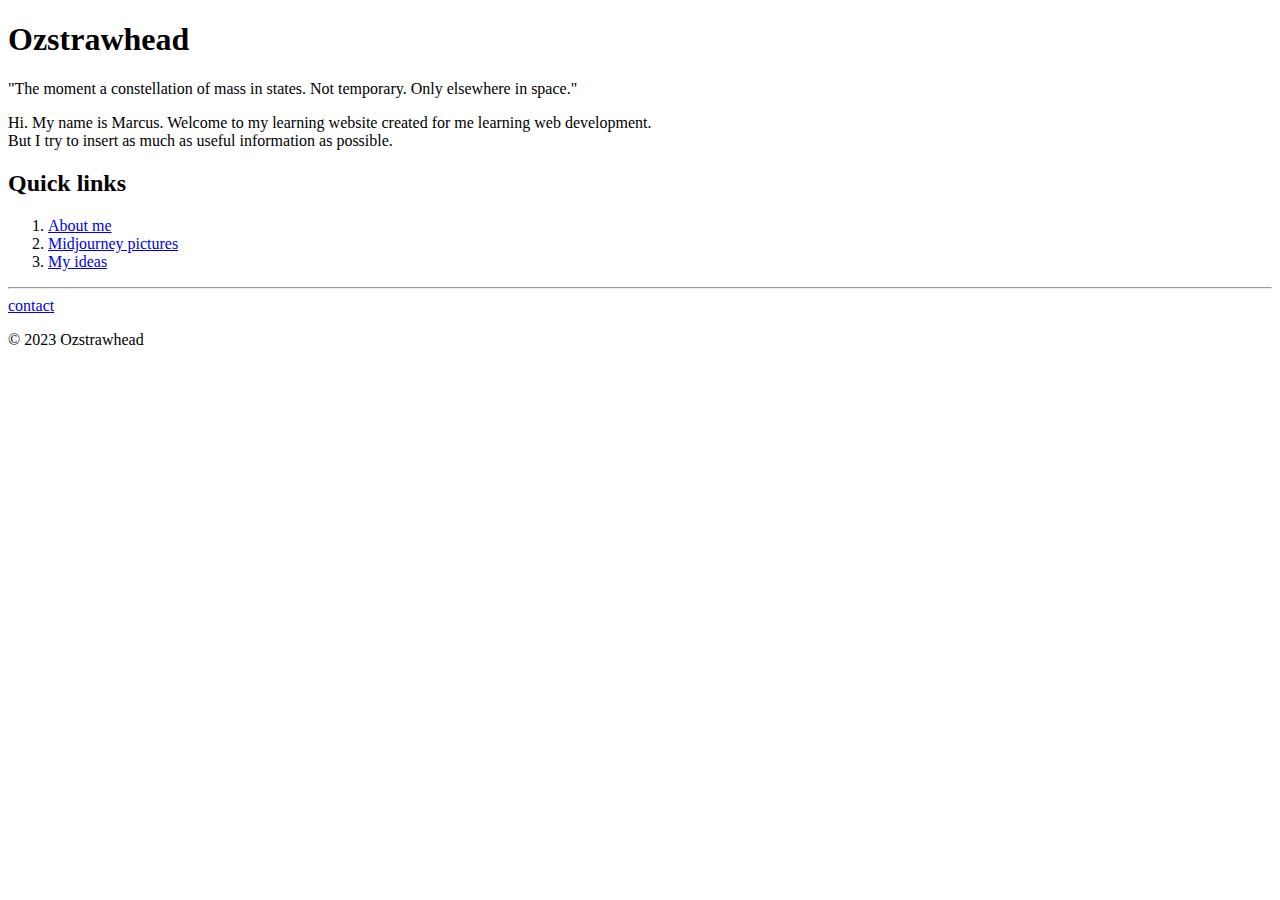
==== index.html @ d6b43a73 "Add files via upload" ====
<!DOCTYPE html>
<html lang="en">
    <head>
        <meta charset="UTF-8">
        <title>Ozstrawhead</title>
    </head>
    <body>
        <h1>Ozstrawhead</h1>
        <p>
            "The moment a constellation of mass in states. Not temporary. Only elsewhere in space."
        </p>
        <p>
            Hi. My name is Marcus. Welcome to my learning website created for me learning web development.<br/> 
            But I try to insert as much as useful information as possible.<br /> 
        <h2>Quick links</h2>
            <ol>
                <li><a href="./public/about.html">About me</a></li>
                <li><a href="./public/pictures.html">Midjourney pictures</a></li>                
                <li><a href="./public/myideas.html">My ideas</a></li>
            </ol>
        </p>     
        <hr />
        <a href="/public/contact.html">contact</a>
        <footer>
            <p>© 2023 Ozstrawhead</p>
        </footer>
    </body>
</html>
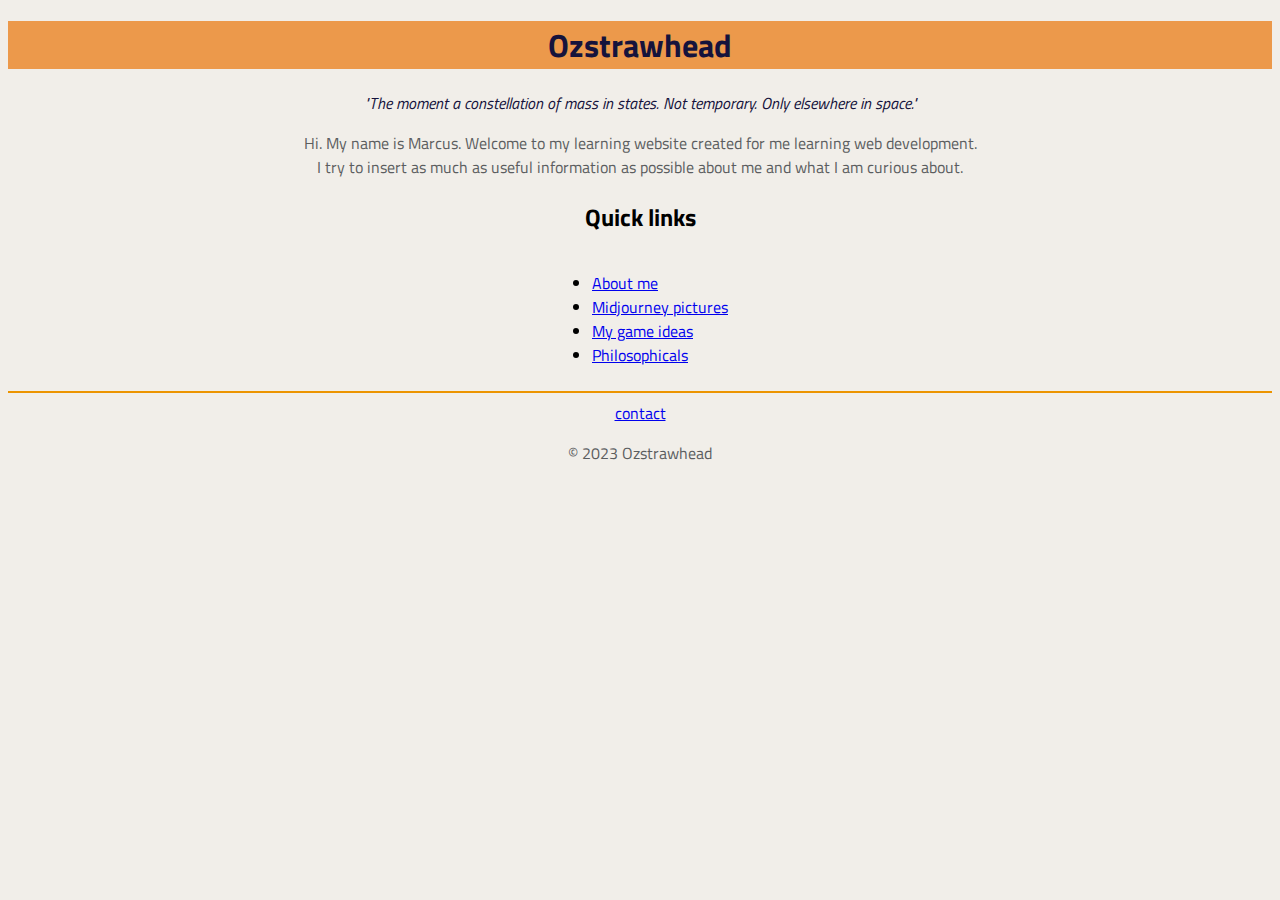
==== commit caa6f4f6: "Add files via upload" ====
--- a/index.html
+++ b/index.html
@@ -3,24 +3,33 @@
     <head>
         <meta charset="UTF-8">
         <title>Ozstrawhead</title>
+        <link rel="stylesheet" href="styles.css">
+        <link rel="preconnect" href="https://fonts.googleapis.com">
+        <link rel="preconnect" href="https://fonts.gstatic.com" crossorigin>
+        <link href="https://fonts.googleapis.com/css2?family=Titillium+Web&display=swap" rel="stylesheet">
     </head>
     <body>
-        <h1>Ozstrawhead</h1>
-        <p>
+        <div>
+            <h1>Ozstrawhead</h1>
+            <p class="saying">
             "The moment a constellation of mass in states. Not temporary. Only elsewhere in space."
-        </p>
-        <p>
+            </p>
+            <p>
             Hi. My name is Marcus. Welcome to my learning website created for me learning web development.<br/> 
-            But I try to insert as much as useful information as possible.<br /> 
-        <h2>Quick links</h2>
-            <ol>
-                <li><a href="./public/about.html">About me</a></li>
-                <li><a href="./public/pictures.html">Midjourney pictures</a></li>                
-                <li><a href="./public/myideas.html">My ideas</a></li>
-            </ol>
-        </p>     
-        <hr />
-        <a href="/public/contact.html">contact</a>
+            I try to insert as much as useful information as possible about me and what I am curious about.<br />
+            </p>
+        </div>
+            <h2>Quick links</h2>
+        <div class="container">
+            <ul class="normlist">
+                <li><a href="./public/about.html" class="link">About me</a></li>
+                <li><a href="./public/pictures.html" class="link">Midjourney pictures</a> </li>
+                <li><a href="./public/myideas.html" class="link">My game ideas</a></li>         
+                <li><a href="./public/philosophicals.html" class="link">Philosophicals</a></li>
+            </ul>  
+        </div>                
+        <hr color=#EC994B/>
+        <a href="/public/contact.html" class="link">contact</a>
         <footer>
             <p>© 2023 Ozstrawhead</p>
         </footer>
--- a/styles.css
+++ b/styles.css
@@ -0,0 +1,37 @@
+html{
+    background-color:#F1EEE9;
+    font-family: 'Titillium Web',sans-serif;
+    text-align: center;
+}
+h1{
+    font-size:xx-large;
+    text-align: center;
+    background-color: #EC994B;
+    color:#15133C;
+}
+h2{
+    font-size: 1.5rem;
+}
+p{
+    color:#5b5d5f;
+    font-size: 1rem;
+    text-align: center;
+}
+
+div.container{
+    text-align: center;
+}
+
+ul.normlist{
+    display: inline-block;
+    text-align: left;
+}
+
+ol.normlist{
+    display: inline-block;
+    text-align: left;
+}
+
+.link{color: EC994B;}
+.saying{color: #15133C;font-style: italic;}
+.mjimg{display:block; border: 5px solid #EC994B; width:50%; margin-left:auto; margin-right: auto;}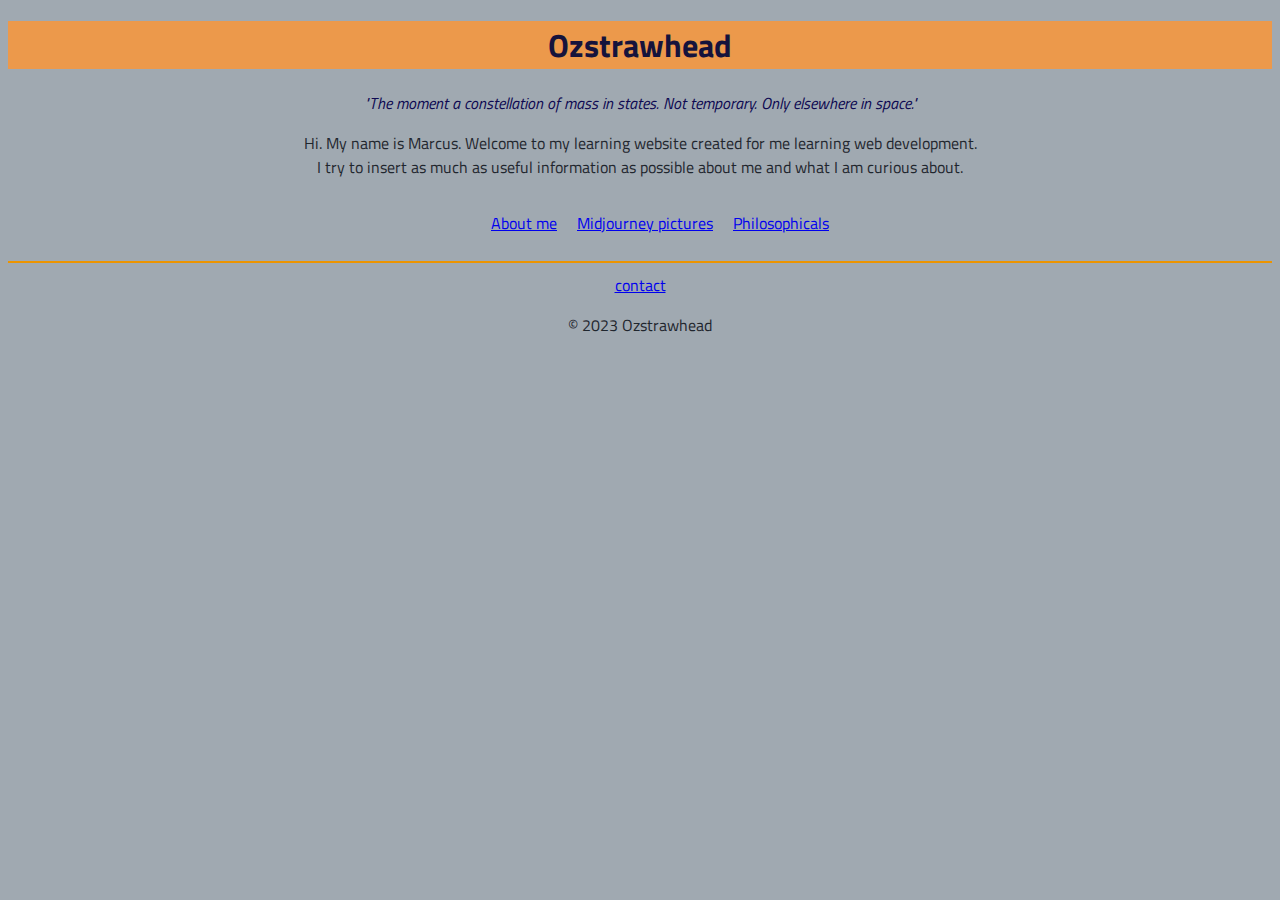
==== commit 773768ca: "Add files via upload" ====
--- a/index.html
+++ b/index.html
@@ -19,12 +19,11 @@
             I try to insert as much as useful information as possible about me and what I am curious about.<br />
             </p>
         </div>
-            <h2>Quick links</h2>
-        <div class="container">
-            <ul class="normlist">
+            
+        <div class="flexcontainer">
+            <ul class="navlist">
                 <li><a href="./public/about.html" class="link">About me</a></li>
                 <li><a href="./public/pictures.html" class="link">Midjourney pictures</a> </li>
-                <li><a href="./public/myideas.html" class="link">My game ideas</a></li>         
                 <li><a href="./public/philosophicals.html" class="link">Philosophicals</a></li>
             </ul>  
         </div>                
--- a/styles.css
+++ b/styles.css
@@ -1,37 +1,126 @@
-html{
-    background-color:#F1EEE9;
-    font-family: 'Titillium Web',sans-serif;
-    text-align: center;
-}
-h1{
-    font-size:xx-large;
-    text-align: center;
-    background-color: #EC994B;
-    color:#15133C;
-}
-h2{
-    font-size: 1.5rem;
-}
-p{
-    color:#5b5d5f;
-    font-size: 1rem;
-    text-align: center;
+html{font-family: 'Titillium Web',sans-serif;text-align: center}
+
+body{
+    background-color: #7E858B;
 }
 
-div.container{
-    text-align: center;
+h1{font-size:xx-large;text-align: center;background-color: #EC994B;color:#15133C}
+h2{font-size: 1.5rem}
+p{color:#1f262e;font-size: 1rem; text-align: center; margin-left: 5%; margin-right: 5%;}
+hr{margin-top: 10px; margin-bottom: 10px;}    
+
+div.flexcontainer{display: inline-flex; align-items: center; justify-content: center;}
+div.container, div.block{text-align: center;}
+
+ul.normlist, ol.normlist{display: inline-block;text-align: left;}
+
+.navlist{list-style: none; display: inline-flex; gap: 50px;}
+
+.img_grid{
+    display: grid;
+    grid-template-columns: repeat(4, 1fr);
+    gap: 0.5rem;}
+
+.link{color: EC994B;}
+.saying{color: #0e0952;font-style: italic;}
+.mjimg{width: 100%;}
+
+#meimg{
+    border-radius: 50%; 
+    width:300px; 
+    height: 300px; 
+    object-fit: cover; 
+    margin-left:auto; 
+    margin-right: auto;}
+
+div#movingcircle{
+    background-color: #EC994B;
+    width: 180px;
+    height: 180px;
+    border-radius: 50%;
+    position: fixed;
+    top: 200px;
+    left: 50%;
+    transform: translate(-50%,-50%);
+    margin-left: auto;
+    margin-right: auto;
+    z-index: -1;}    
+
+
+@media (max-width: 800px){
+    body{
+        background-color: #e4f1fd;
+    }
+
+    h1{font-size:large}
+    h2{font-size: 1rem}
+    h3{font-size: 1rem}
+
+    .img_grid{
+        grid-template-columns: 1fr;
+        gap: 10px;
+    }
+
+    p{color:#5b5d5f;margin-left: 10%; margin-right: 10%;}
+    .navlist{flex-direction: column; justify-content: center; margin-left: -20%; gap: 2px;} 
+
+    #meimg{
+        width:100px; 
+        height: 100px;}
+
+        div#movingcircle{
+            width: 50px;
+            height: 50px;
+            top: 100px;
+        }
 }
 
-ul.normlist{
-    display: inline-block;
-    text-align: left;
+@media (min-width: 801px) and (max-width: 1200px){
+    body{
+        background-color: #c2cdd7;
+    }
+
+    p{color:#5b5d5f; margin-left: 10%; margin-right: 10%;}
+    
+    .navlist{gap: 30px;}
+
+    .img_grid{
+        grid-template-columns: repeat(2, 1fr);}
+
+    #meimg{
+        width:200px; 
+        height: 200px;}
+
+    div#movingcircle{
+        width: 120px;
+        height: 120px;
+        }
+    
 }
 
-ol.normlist{
-    display: inline-block;
-    text-align: left;
+@media (min-width: 1201px) and (max-width: 1600px){
+    body{
+        background-color: #a0a9b1;
+    }
+
+    .navlist{gap: 20px;}
+
+    .img_grid{
+        grid-template-columns: repeat(3, 1fr);}
+
+    #meimg{
+        width:250px; 
+        height: 250px;}
+
+        div#movingcircle{
+            width: 150px;
+            height: 150px;
+        }
+
+    }
+
+@media (min-width: 1601px) {
+    
 }
 
-.link{color: EC994B;}
-.saying{color: #15133C;font-style: italic;}
-.mjimg{display:block; border: 5px solid #EC994B; width:50%; margin-left:auto; margin-right: auto;}+
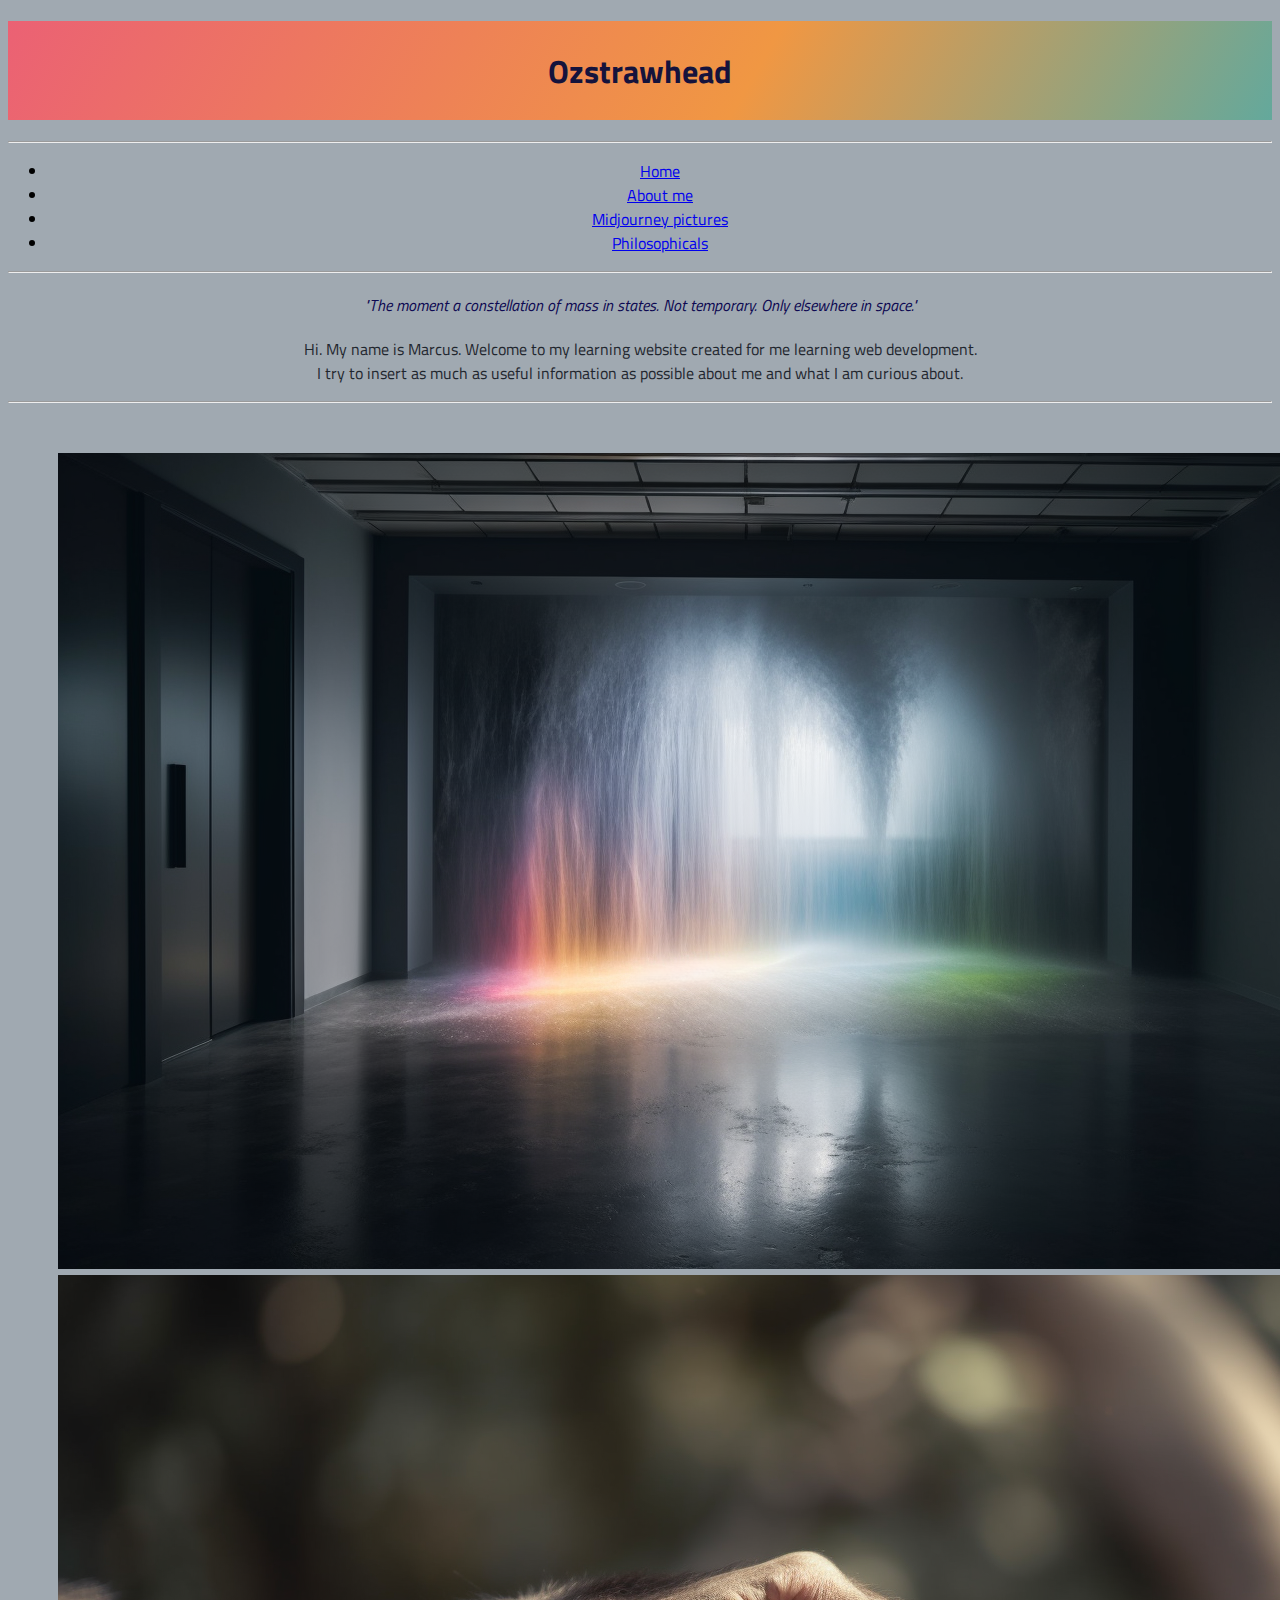
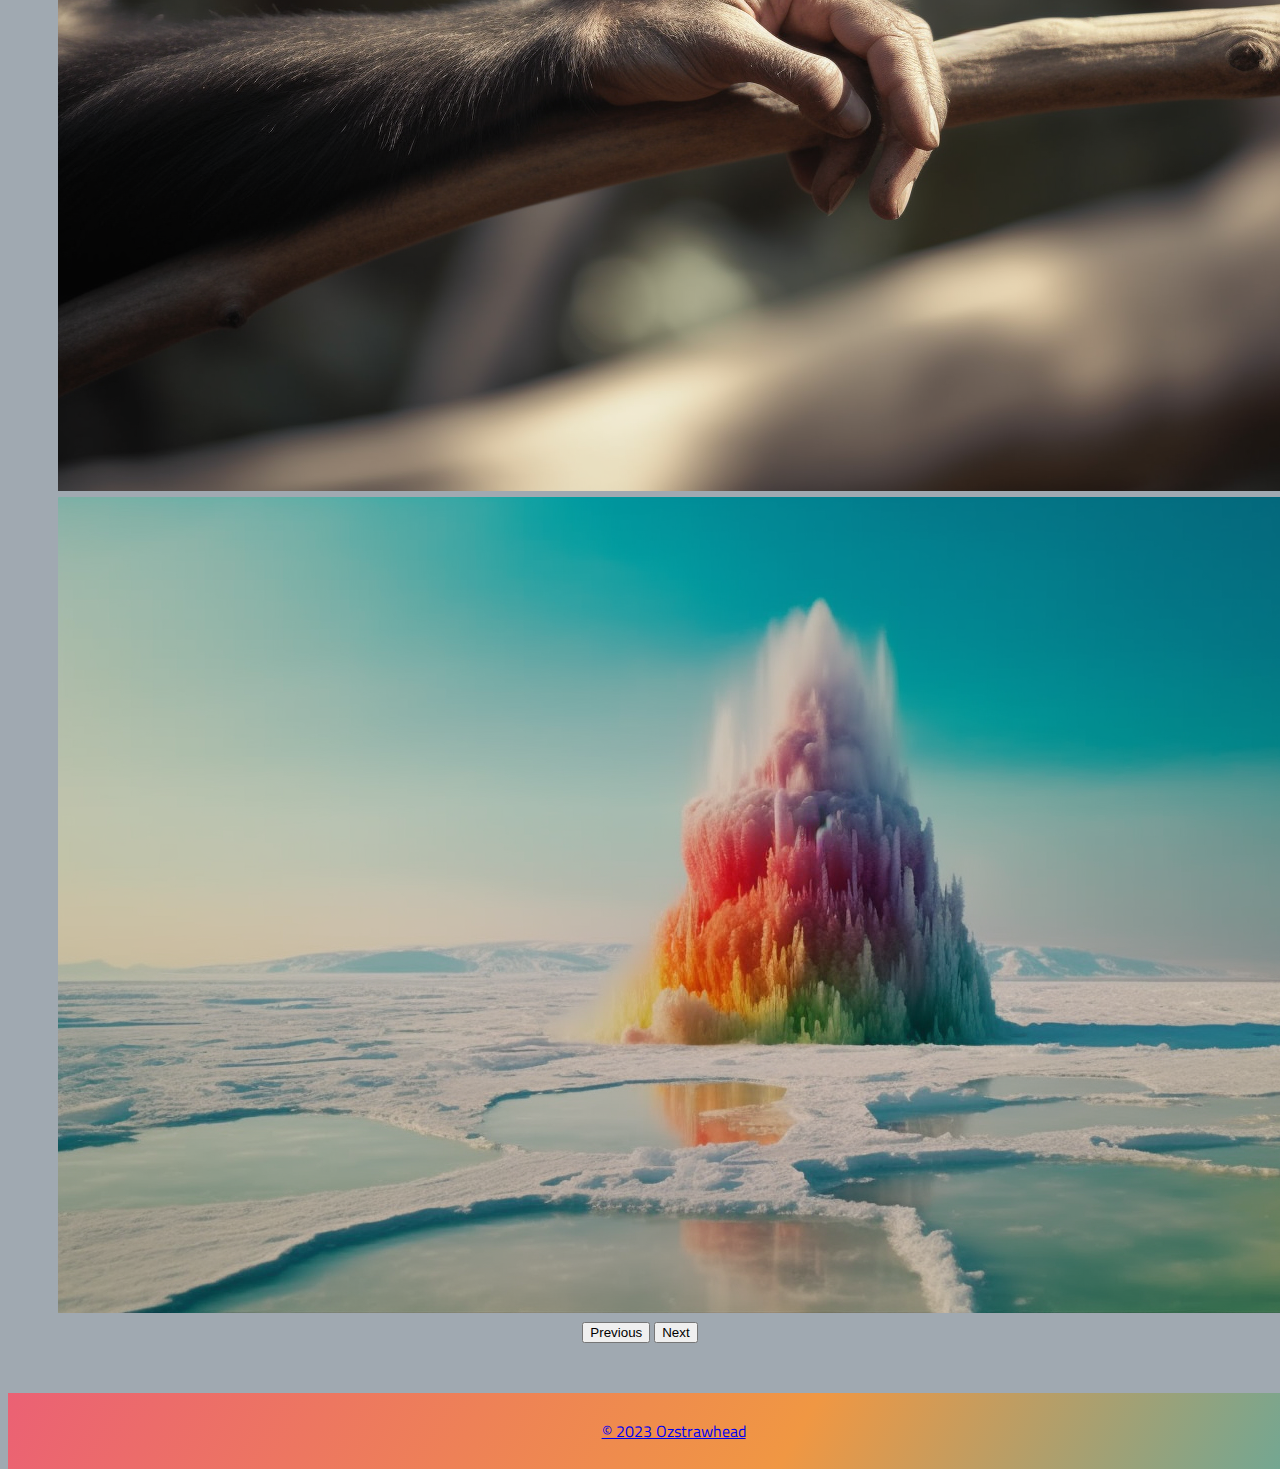
==== commit 248872d0: "Add files via upload" ====
--- a/index.html
+++ b/index.html
@@ -2,15 +2,37 @@
 <html lang="en">
     <head>
         <meta charset="UTF-8">
+        <meta name="viewport" content="width=device-width, initial-scale=1">
         <title>Ozstrawhead</title>
+        <link href="https://cdn.jsdelivr.net/npm/bootstrap@5.3.2/dist/css/bootstrap.min.css" rel="stylesheet" integrity="sha384-T3c6CoIi6uLrA9TneNEoa7RxnatzjcDSCmG1MXxSR1GAsXEV/Dwwykc2MPK8M2HN" crossorigin="anonymous">
         <link rel="stylesheet" href="styles.css">
         <link rel="preconnect" href="https://fonts.googleapis.com">
         <link rel="preconnect" href="https://fonts.gstatic.com" crossorigin>
         <link href="https://fonts.googleapis.com/css2?family=Titillium+Web&display=swap" rel="stylesheet">
     </head>
     <body>
-        <div>
-            <h1>Ozstrawhead</h1>
+        <h1 class="gradientHeader">Ozstrawhead</h1>
+
+        <hr/>
+        <div class="container">
+        <ul class="nav justify-content-center">
+            <li class="nav-item mt-2">
+                <a class="nav-link disabled" href="./index.html">Home</a>
+            </li>
+            <li class="nav-item">
+                <a class="nav-link" href="./public/about.html">About me</a>
+              </li>
+            <li class="nav-item">
+              <a class="nav-link" href="./public/pictures.html">Midjourney pictures</a>
+            </li>
+            <li class="nav-item">
+              <a class="nav-link" href="./public/philosophicals.html">Philosophicals</a>
+            </li>
+        </ul>
+        </div>
+        <hr/>
+
+        <div class="container">            
             <p class="saying">
             "The moment a constellation of mass in states. Not temporary. Only elsewhere in space."
             </p>
@@ -18,19 +40,37 @@
             Hi. My name is Marcus. Welcome to my learning website created for me learning web development.<br/> 
             I try to insert as much as useful information as possible about me and what I am curious about.<br />
             </p>
+        </div>   
+        
+        <hr style="margin-bottom:30px"/>        
+        <div class="container" style="margin: 50px;">
+        <div id="carouselExample" class="carousel slide">
+            <div class="carousel-inner">
+              <div class="carousel-item active">
+                <img src="../images/watermist_mj.png" class="d-block w-100" alt="...">
+              </div>
+              <div class="carousel-item">
+                <img src="../images/monkeyarm_mj.png" class="d-block w-100" alt="...">
+              </div>
+              <div class="carousel-item">
+                <img src="../images/colorfulgeysyr_mj.png" class="d-block w-100" alt="...">
+              </div>
+            </div>
+            <button class="carousel-control-prev" type="button" data-bs-target="#carouselExample" data-bs-slide="prev">
+              <span class="carousel-control-prev-icon" aria-hidden="true"></span>
+              <span class="visually-hidden">Previous</span>
+            </button>
+            <button class="carousel-control-next" type="button" data-bs-target="#carouselExample" data-bs-slide="next">
+              <span class="carousel-control-next-icon" aria-hidden="true"></span>
+              <span class="visually-hidden">Next</span>
+            </button>
+          </div>
+         </div>
+        <div>
+        <footer class="gradientFooter" style="position: absolute; width:100%;">
+            <a href="/public/contact.html" class="link">© 2023 Ozstrawhead</a>
+        </footer>
         </div>
-            
-        <div class="flexcontainer">
-            <ul class="navlist">
-                <li><a href="./public/about.html" class="link">About me</a></li>
-                <li><a href="./public/pictures.html" class="link">Midjourney pictures</a> </li>
-                <li><a href="./public/philosophicals.html" class="link">Philosophicals</a></li>
-            </ul>  
-        </div>                
-        <hr color=#EC994B/>
-        <a href="/public/contact.html" class="link">contact</a>
-        <footer>
-            <p>© 2023 Ozstrawhead</p>
-        </footer>
+        <script src="https://cdn.jsdelivr.net/npm/bootstrap@5.3.2/dist/js/bootstrap.bundle.min.js" integrity="sha384-C6RzsynM9kWDrMNeT87bh95OGNyZPhcTNXj1NW7RuBCsyN/o0jlpcV8Qyq46cDfL" crossorigin="anonymous"></script>
     </body>
 </html> --- a/styles.css
+++ b/styles.css
@@ -4,12 +4,56 @@
     background-color: #7E858B;
 }
 
-h1{font-size:xx-large;text-align: center;background-color: #EC994B;color:#15133C}
+h1{
+        font-size:xx-large;
+        text-align: center;
+        background: linear-gradient(300deg, #81c752,#27b0c2, #f09743,#eb6174);
+        color:#15133C;
+}
+
+.gradientHeader{
+
+        font-size:xxx-large;
+        padding: 2%;
+        text-align: center;
+        background: linear-gradient(300deg, #81c752,#27b0c2, #f09743,#eb6174);
+        color:#15133C;
+        background-size: 180%;
+        animation: gradient-animation 60s ease;     
+
+}
+
+.gradientFooter{    
+    text-align: center;
+    padding: 2%;
+    background: linear-gradient(300deg, #81c752,#27b0c2, #f09743,#eb6174);
+    color:#15133C;
+    background-size: 180%;
+    animation: gradient-animation 60s ease;     
+
+}
+
+@keyframes gradient-animation{
+    0%{
+        background-position: 0% 50%;
+    }
+    50%{
+        background-position: 100% 50%;
+    }
+    100%{
+        background-position: 0% 50%;
+    }
+
+}
+
 h2{font-size: 1.5rem}
+
 p{color:#1f262e;font-size: 1rem; text-align: center; margin-left: 5%; margin-right: 5%;}
+
 hr{margin-top: 10px; margin-bottom: 10px;}    
 
 div.flexcontainer{display: inline-flex; align-items: center; justify-content: center;}
+
 div.container, div.block{text-align: center;}
 
 ul.normlist, ol.normlist{display: inline-block;text-align: left;}
@@ -22,7 +66,7 @@
     gap: 0.5rem;}
 
 .link{color: EC994B;}
-.saying{color: #0e0952;font-style: italic;}
+.saying{color: #0e0952;font-style: italic; margin: 20px;}
 .mjimg{width: 100%;}
 
 #meimg{
@@ -52,13 +96,22 @@
         background-color: #e4f1fd;
     }
 
-    h1{font-size:large}
+    .gradientHeader{    
+        font-size:x-large;
+    }
+
+    h1{font-size:x-large}
     h2{font-size: 1rem}
     h3{font-size: 1rem}
 
     .img_grid{
         grid-template-columns: 1fr;
         gap: 10px;
+    }
+
+    .nav-item{
+        width: 100%;
+        margin-top: none;
     }
 
     p{color:#5b5d5f;margin-left: 10%; margin-right: 10%;}
@@ -79,6 +132,12 @@
     body{
         background-color: #c2cdd7;
     }
+
+    .gradientHeader{    
+        font-size:xx-large;
+    }
+
+    h1{font-size:xx-large;}
 
     p{color:#5b5d5f; margin-left: 10%; margin-right: 10%;}
     
@@ -103,6 +162,12 @@
         background-color: #a0a9b1;
     }
 
+    .gradientHeader{    
+        font-size:xx-large;
+    }
+
+    h1{font-size:xx-large;}
+
     .navlist{gap: 20px;}
 
     .img_grid{
